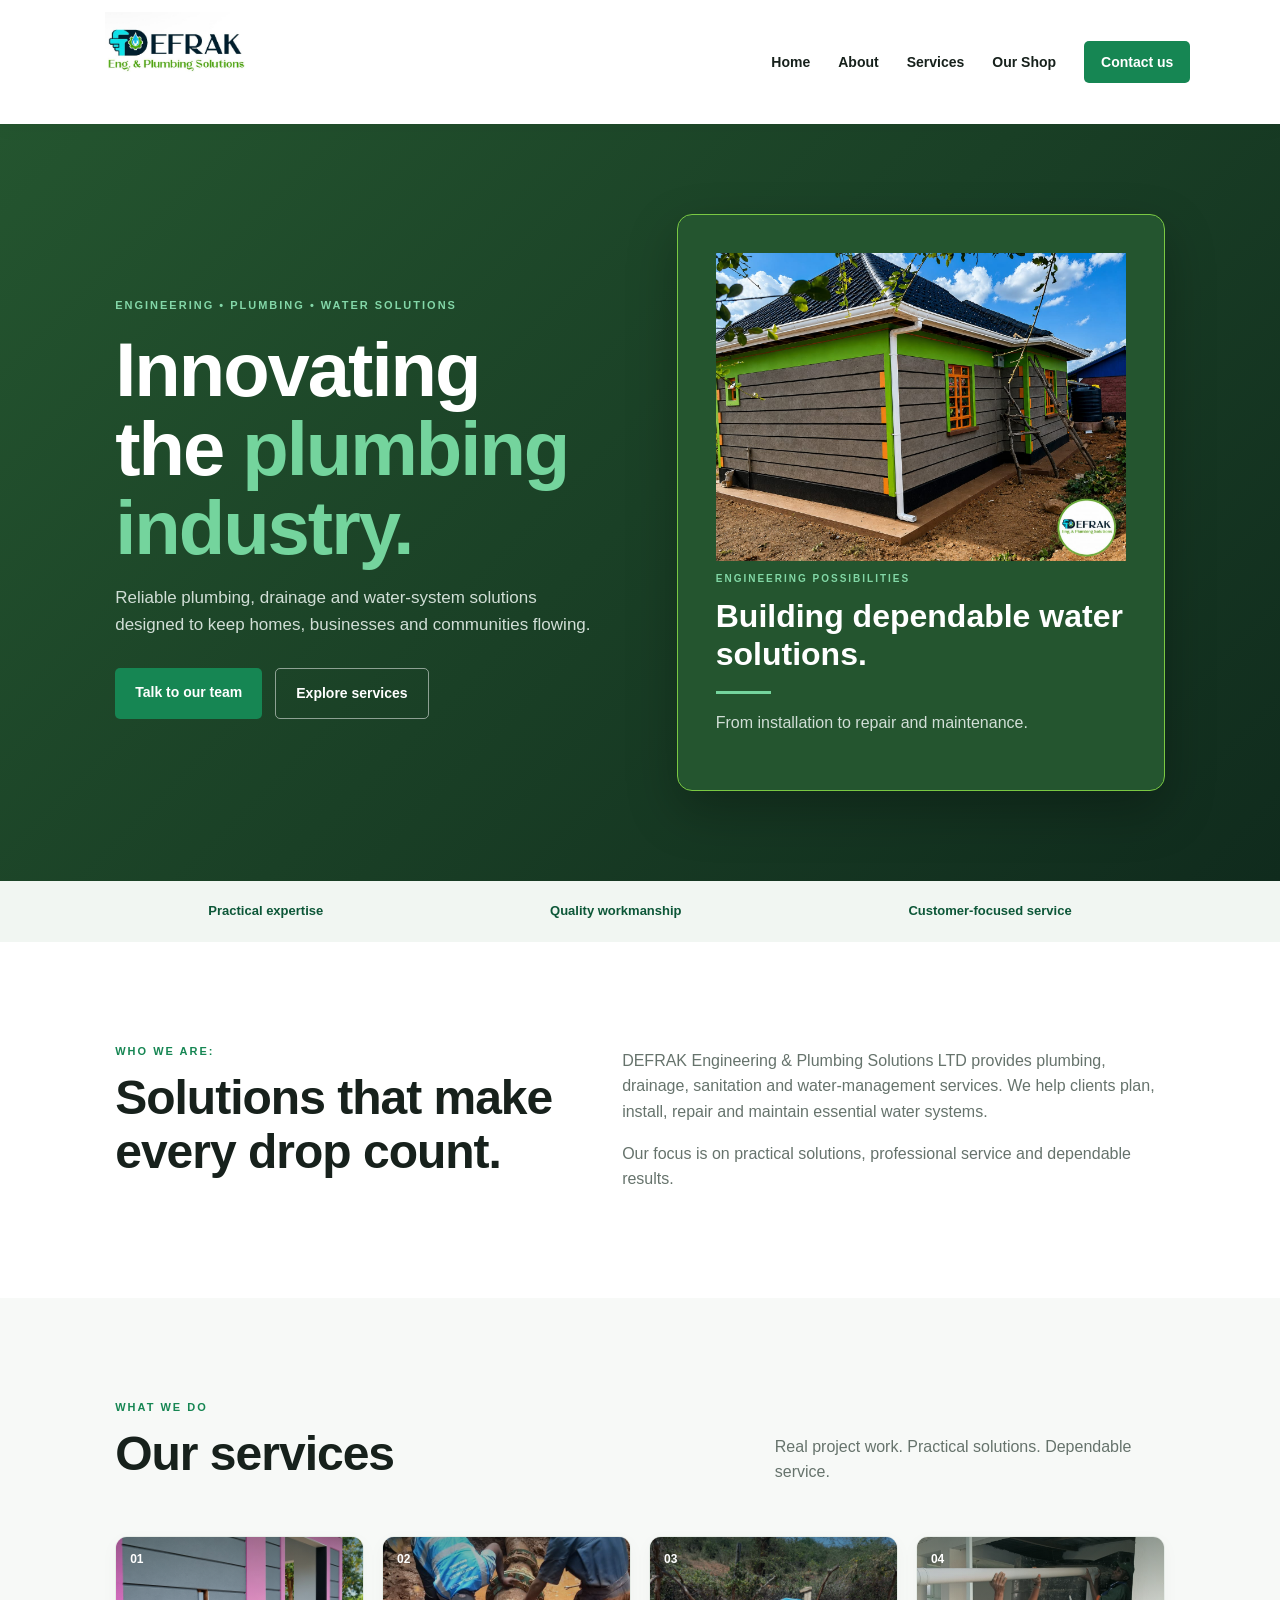
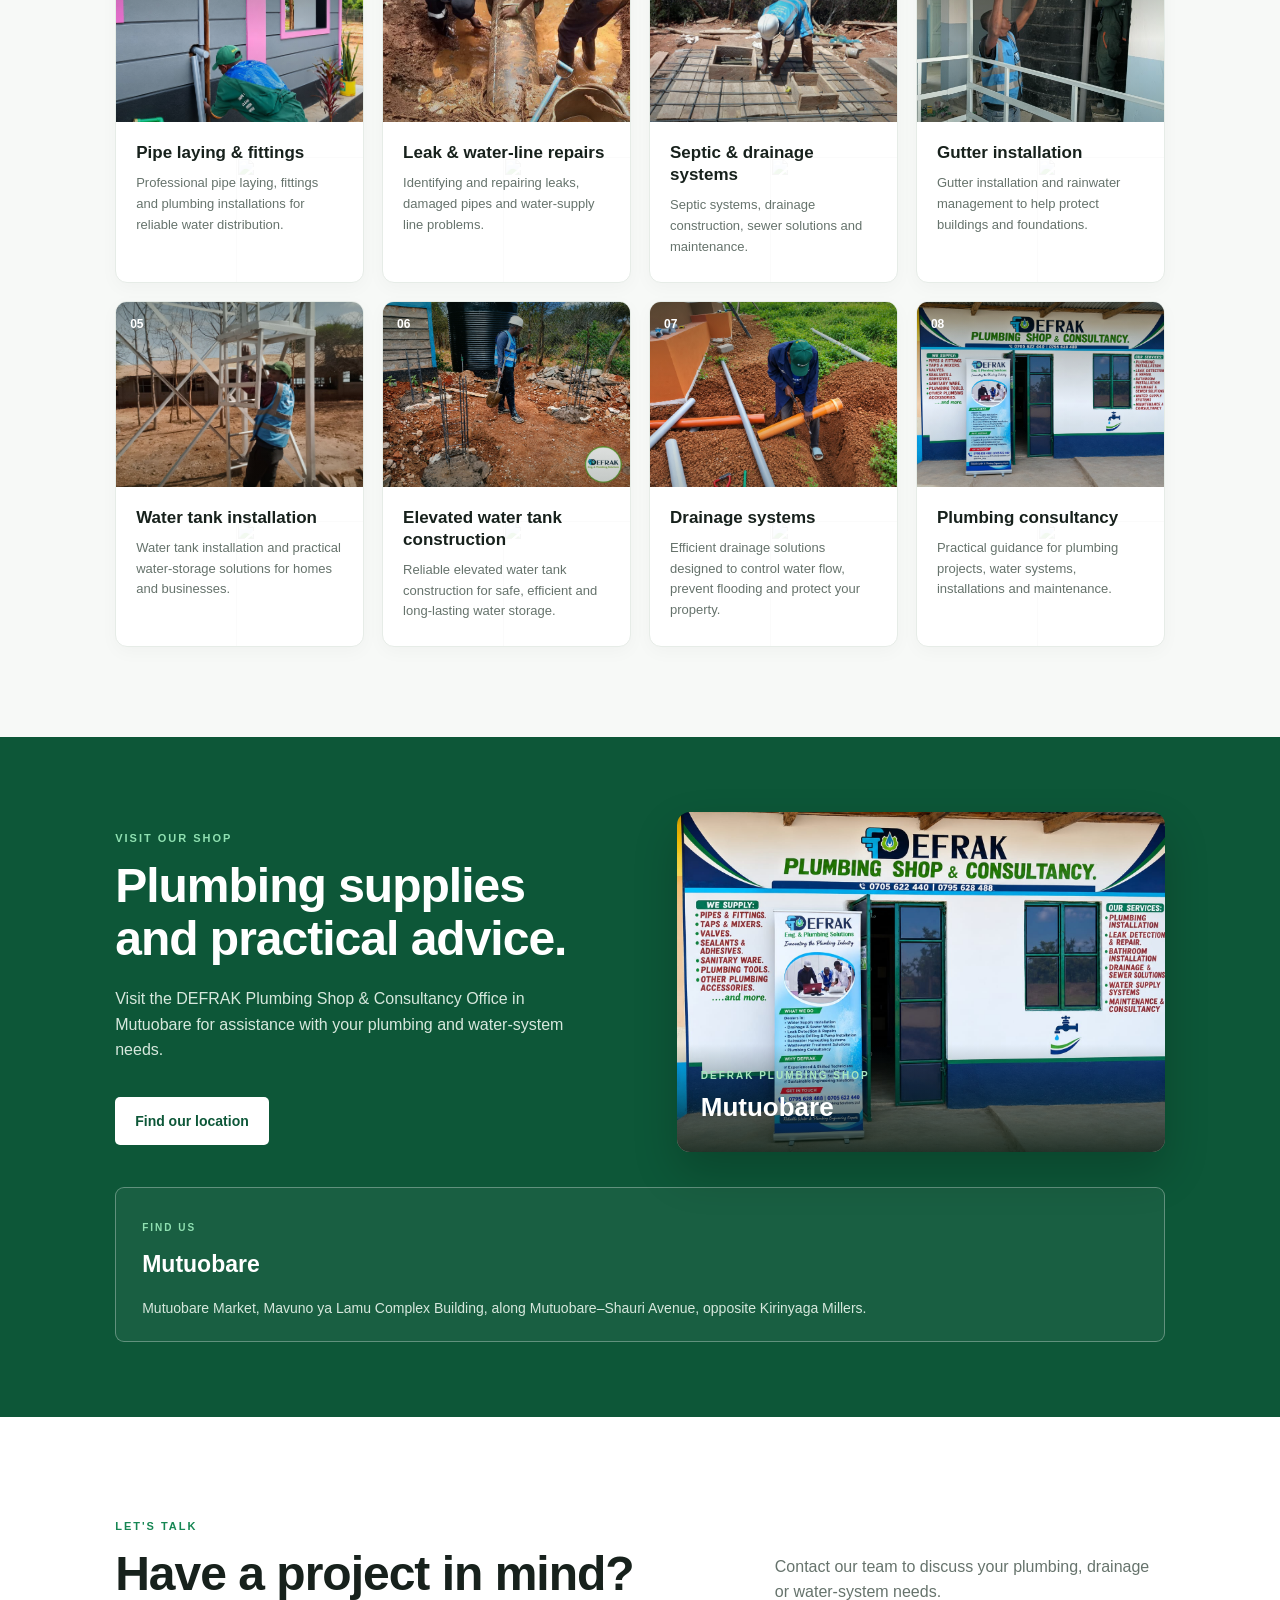
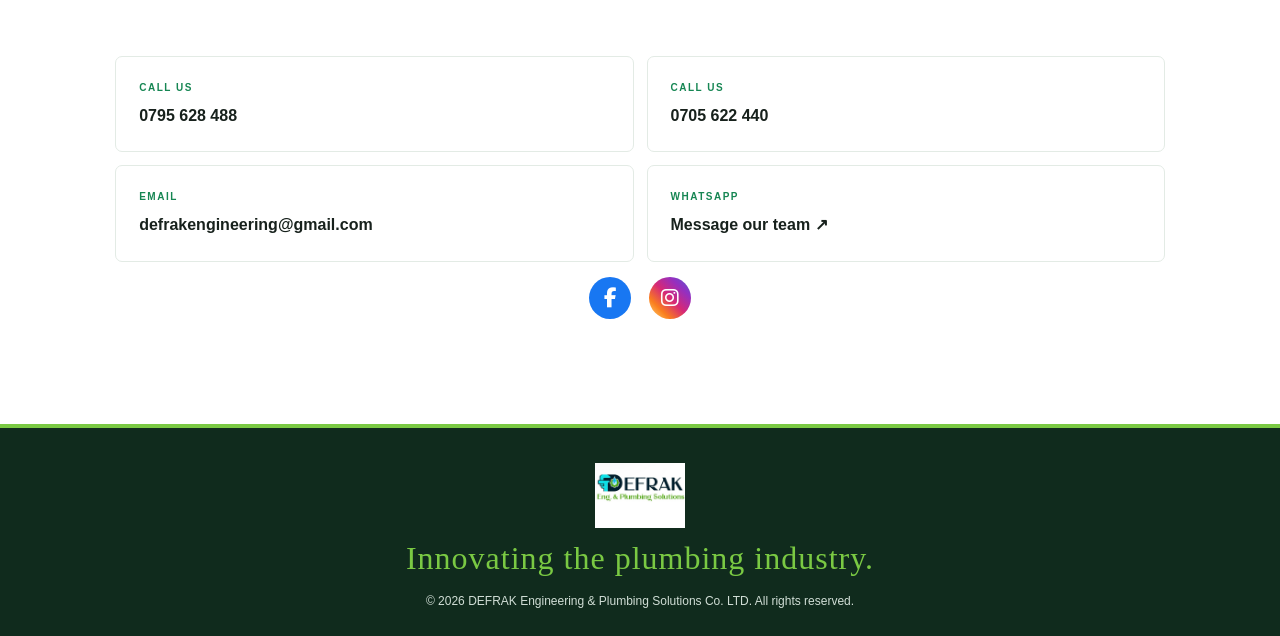
==== DEFRAK-Website-Customized/index.html @ 1be0e1d7 "Add files via upload" ====
<!DOCTYPE html>
<html lang="en">
<head>
  <meta charset="UTF-8">
  <meta name="viewport" content="width=device-width, initial-scale=1.0">
  <meta name="description" content="DEFRAK Engineering & Plumbing Solutions CO. LTD — plumbing, drainage, water systems and engineering solutions.">
  <title>DEFRAK Engineering & Plumbing Solutions LTD</title>
  <link rel="icon" type="img/png" href="img/img/favicon.png/favicon.png.jpeg">
  <link rel="stylesheet" href="main.css">
  <link rel="stylesheet"href="https://cdnjs.cloudflare.com/ajax/libs/font-awesome/6.7.2/css/all.min.css">
</head>
<body>
  <header class="site-header">
    <a class="brand" href="#home" aria-label="DEFRAK home">
      <img class="brand-logo" src="img/img/D.LOGO.jpeg" alt="DEFRAK Engineering and Plumbing Solutions logo">
    </a>
    <button class="menu-toggle" aria-label="Open navigation" aria-expanded="false">☰</button>
    <nav class="navigation">
      <a href="#home">Home</a>
      <a href="#about">About</a>
      <a href="#services">Services</a>
      <a href="#shop">Our Shop</a>
      <a href="#contact" class="nav-cta">Contact us</a>
    </nav>
  </header>

  <main>
    <section class="hero" id="home">
      <div class="hero-content">
        <p class="eyebrow">ENGINEERING • PLUMBING • WATER SOLUTIONS</p>
        <h1>Innovating the <span>plumbing industry.</span></h1>
        <p class="hero-copy">Reliable plumbing, drainage and water-system solutions designed to keep homes, businesses and communities flowing.</p>
        <div class="hero-actions">
          <a class="button button-primary" href="#contact">Talk to our team</a>
          <a class="button button-outline" href="#services">Explore services</a>
        </div>
      </div>
      <div class="hero-panel">

    <!-- Background project photograph -->
    <img src="img/img/Gutter green.jpeg"
         alt=""
         class="hero-background"
         aria-hidden="true">

    <div class="panel-content">
        <p class="panel-label">ENGINEERING POSSIBILITIES</p>

        <h2>Building dependable water solutions.</h2>

        <div class="panel-line"></div>

        <p class="panel-note">
            From installation to repair and maintenance.
        </p>
    </div>

</div>
    </section>

    <section class="trust-strip" aria-label="Our focus">
      <span>Practical expertise</span><span>Quality workmanship</span><span>Customer-focused service</span>
    </section>

    <section class="section about-section" id="about">
      <div>
        <p class="eyebrow">WHO WE ARE:</p>
        <h2>Solutions that make every drop count.</h2>
      </div>
      <div class="about-copy">
        <p>DEFRAK Engineering & Plumbing Solutions LTD provides plumbing, drainage, sanitation and water-management services. We help clients plan, install, repair and maintain essential water systems.</p>
        <p>Our focus is on practical solutions, professional service and dependable results.</p>
      </div>
    </section>

    <section class="section services-section" id="services">
      <div class="section-heading">
        <div><p class="eyebrow">WHAT WE DO</p><h2>Our services</h2></div>
        <p>Real project work. Practical solutions. Dependable service.</p>
      </div>
      <div class="service-grid">
        <article class="service-card">
          <div class="service-photo"><img src="img/img/Pipe fitting.jpeg" alt="DEFRAK pipe laying and pipe fitting project"><span class="photo-number">01</span></div>
          <div class="service-content"><h3>Pipe laying & fittings</h3><p>Professional pipe laying, fittings and plumbing installations for reliable water distribution.</p></div>
          <img class="service-watermark" src="img/img/" alt="" aria-hidden="true">
        </article>
        <article class="service-card">
          <div class="service-photo"><img src="img/img/leak R.png" alt="DEFRAK leak repair project"><span class="photo-number">02</span></div>
          <div class="service-content"><h3>Leak & water-line repairs</h3><p>Identifying and repairing leaks, damaged pipes and water-supply line problems.</p></div>
          <img class="service-watermark" src="img/D.LOGO.jpeg" alt="" aria-hidden="true">
        </article>
        <article class="service-card">
          <div class="service-photo"><img src="img/img/septic.png" alt="DEFRAK septic tank project"><span class="photo-number">03</span></div>
          <div class="service-content"><h3>Septic & drainage systems</h3><p>Septic systems, drainage construction, sewer solutions and maintenance.</p></div>
          <img class="service-watermark" src="img/D.LOGO.jpeg" alt="" aria-hidden="true">
        </article>
        <article class="service-card">
          <div class="service-photo"><img src="img/img/Gutter f.jpg" alt="DEFRAK gutter installation project"><span class="photo-number">04</span></div>
          <div class="service-content"><h3>Gutter installation</h3><p>Gutter installation and rainwater management to help protect buildings and foundations.</p></div>
          <img class="service-watermark" src="img/D.LOGO.jpeg" alt="" aria-hidden="true">
        </article>
        <article class="service-card">
          <div class="service-photo"><img src="img/img/Tank in.png" alt="DEFRAK water tank installation project"><span class="photo-number">05</span></div>
          <div class="service-content"><h3>Water tank installation</h3><p>Water tank installation and practical water-storage solutions for homes and businesses.</p></div>
          <img class="service-watermark" src="img/D.LOGO.jpeg" alt="" aria-hidden="true">
        </article>
        <article class="service-card">
          <div class="service-photo"><img src="img/img/elv.png" alt="Elevated water tank"><span class="photo-number">06</span></div>
          <div class="service-content"><h3>Elevated water tank construction</h3><p>Reliable elevated water tank construction for safe, efficient and long-lasting water storage.</p></div>
          <img class="service-watermark" src="img/img/D LOGO.jpeg" alt="" aria-hidden="true">
        </article>
        <article class="service-card">
          <div class="service-photo"><img src="img/img/Dr.png" alt="Drainange systems"><span class="photo-number">07</span></div>
          <div class="service-content"><h3>Drainage systems</h3><p>Efficient drainage solutions designed to control water flow, prevent flooding and protect your property.</p></div>
          <img class="service-watermark" src="img/img/D.LOGOjpeg" alt="" aria-hidden="true">
        </article>
        <article class="service-card">
          <div class="service-photo"> <img src="img/img/shp.png" alt="Consultancy"><span class="placeholder-mark">D</span><span class="photo-number">08</span></div>
          <div class="service-content"><h3>Plumbing consultancy</h3><p>Practical guidance for plumbing projects, water systems, installations and maintenance.</p></div>
          <img class="service-watermark" src="img/s" alt="" aria-hidden="true">
        </article>
      </div>
    </section>

    <section class="shop-section" id="shop">
      <div class="shop-copy">
        <p class="eyebrow">VISIT OUR SHOP</p>
        <h2>Plumbing supplies and practical advice.</h2>
        <p>Visit the DEFRAK Plumbing Shop & Consultancy Office in Mutuobare for assistance with your plumbing and water-system needs.</p>
        <a class="button button-light" href="https://www.google.com/maps/search/?api=1&query=Mutuobare+Market+Mavuno+ya+Lamu+Complex+Building" target="_blank" rel="noopener">Find our location</a>
      </div>
      <div class="shop-visual">
        <img src="img/img/shp.png" alt="DEFRAK Plumbing Shop and Consultancy Office in Mutuobare">
        <div class="shop-caption"><span>DEFRAK PLUMBING SHOP</span><strong>Mutuobare</strong></div>
      </div>
      <div class="shop-address">
        <p class="detail-title">FIND US</p>
        <h3>Mutuobare</h3>
        <p>Mutuobare Market, Mavuno ya Lamu Complex Building, along Mutuobare–Shauri Avenue, opposite Kirinyaga Millers.</p>
      </div>
    </section>

    <section class="section contact-section" id="contact">
      <div class="section-heading">
        <div><p class="eyebrow">LET'S TALK</p><h2>Have a project in mind?</h2></div>
        <p>Contact our team to discuss your plumbing, drainage or water-system needs.</p>
      </div>
      <div class="contact-grid">
        <a class="contact-card" href="tel:0795628488"><span>CALL US</span><strong>0795 628 488</strong></a>
        <a class="contact-card" href="tel:0705622440"><span>CALL US</span><strong>0705 622 440</strong></a>
        <a class="contact-card" href="mailto:defrakengineering@gmail.com"><span>EMAIL</span><strong>defrakengineering@gmail.com</strong></a>
        <a class="contact-card" href="https://wa.me/254795628488" target="_blank" rel="noopener"><span>WHATSAPP</span><strong>Message our team ↗</strong></a>
      </div> 
      <div>
        <div class="social-links">

    <a href="https://www.facebook.com/share/1DmQvDRoSd/"
       target="_blank"
       rel="noopener noreferrer"
       aria-label="DEFRAK Facebook">
       <i class="fab fa-facebook-f"></i>
    </a>

    <a href="https://www.instagram.com/defrak_eng/"
       target="_blank"
       rel="noopener noreferrer"
       aria-label="DEFRAK Instagram">
       <i class="fab fa-instagram"></i>
    </a>

</div>
      </div>
      
    </section>
  </main>

 <footer class="site-footer">

    <img src="img/img/D.LOGO.jpeg"
         alt="DEFRAK logo"
         class="footer-logo">

    <p class="footer-tagline">
        Innovating the plumbing industry.
    </p>

    <small>
        © <span id="year"></span>
        DEFRAK Engineering & Plumbing Solutions Co. LTD.
        All rights reserved.
    </small>

</footer>
  <script src="script.js"></script>
</body>
</html>
---- DEFRAK-Website-Customized/main.css ----
:root {
  --green: #168653;
  --green-dark: #0d5738;
  --ink: #17211c;
  --muted: #66736c;
  --pale: #f1f6f2;
  --white: #fff;
}
* { box-sizing: border-box; }
html { scroll-behavior: smooth; }
body { margin: 0; font-family: Arial, Helvetica, sans-serif; color: var(--ink); line-height: 1.6; }
a { color: inherit; text-decoration: none; }
.site-header {
  min-height: 82px; padding: 12px 7%; display: flex; align-items: center;
  justify-content: space-between; background: #fff; position: sticky; top: 0;
  z-index: 10; box-shadow: 0 3px 18px #14251a0d;
}
.brand { display: flex; align-items: center; }
.brand-logo { display: block; width: 170px; max-height: 100px; object-fit: contain; }
.navigation { display: flex; align-items: center; gap: 28px; font-size: 14px; font-weight: 700; }
.navigation a:hover { color: var(--green); }
.navigation .nav-cta { background: var(--green); color: white; padding: 10px 17px; border-radius: 5px; }
.navigation .nav-cta:hover { background: var(--green-dark); color: white; }
.menu-toggle { display: none; border: 0; background: transparent; font-size: 25px; cursor: pointer; }
.hero {
  min-height: 400px; padding: 90px 9%; display: grid; grid-template-columns: 1fr 1fr;
  align-items: center; gap: 7%; color: white;
  background: linear-gradient(135deg, #24552F, #102B1D);
}
.eyebrow { color: var(--green); font-size: 11px; font-weight: 800; letter-spacing: 2px; }
.hero .eyebrow { color: #83d7a8; }
.hero h1 { max-width: 650px; margin: 15px 0; font-size: clamp(42px, 6vw, 76px); line-height: 1.04; letter-spacing: -2px; }
.hero h1 span { color: #74d49d; }
.hero-copy { max-width: 570px; color: #d1ded6; font-size: 17px; }
.hero-actions { display: flex; flex-wrap: wrap; gap: 13px; margin-top: 30px; }
.button { display: inline-block; padding: 13px 20px; border-radius: 5px; font-weight: 700; font-size: 14px; }
.button-primary { background: var(--green); color: white; }
.button-primary:hover { background: #04ba65; }
.button-outline { border: 1px solid #ffffff80; color: white; }
.button-outline:hover { background: white; color: var(--ink); }

.hero-panel {
  width: 100%;
  min-height: 420px;
  padding: 38px;
  background: #24552F;
  border: 1px solid #7AC943;
  border-radius: 15px;
  box-shadow: 0 20px 50px #0004;
  display: flex;
  flex-direction: column;
  justify-content: center;
  position: relative;
  overflow: hidden;
}

.hero-watermark { position: absolute; width: 240px; height: 240px; object-fit: contain; right: -25px; bottom: -30px; opacity: .10; }
.panel-label, .detail-title { position: relative; font-size: 10px; font-weight: 800; letter-spacing: 2px; color: #82d8a6; }
.hero-panel h2 { position: relative; font-size: 32px; line-height: 1.2; margin: 10px 0; }
.panel-line { position: relative; height: 3px; width: 55px; background: #75d59e; margin: 18px 0 5px; }
.panel-note { position: relative; color: #d1ded6; }
.trust-strip { padding: 20px 8%; display: flex; justify-content: space-around; flex-wrap: wrap; gap: 15px; background: var(--pale); color: var(--green-dark); font-weight: 700; font-size: 13px; }
.section { padding: 90px 9%; }
.about-section { display: grid; grid-template-columns: .9fr 1.1fr; gap: 6%; align-items: start; }
.section h2, .shop-section h2 { font-size: clamp(32px, 4vw, 48px); line-height: 1.12; margin: 8px 0 20px; letter-spacing: -1px; }
.about-copy { color: var(--muted); font-size: 16px; }
.services-section { background: #f7f9f7; }
.section-heading { display: flex; align-items: end; justify-content: space-between; gap: 30px; margin-bottom: 35px; }
.section-heading > p { max-width: 390px; color: var(--muted); }
.service-grid { display: grid; grid-template-columns: repeat(4, 1fr); gap: 18px; }
.service-card {
  position: relative; isolation: isolate; overflow: hidden; background: white;
  border: 1px solid #e6ece7; border-radius: 12px; transition: .25s;
  box-shadow: 0 5px 18px #10291b08;
}
.service-card:hover { transform: translateY(-5px); box-shadow: 0 15px 35px #10291b18; border-color: #b9ddc7; }
.service-photo { height: 185px; position: relative; overflow: hidden; background: #dce9df; }
.service-photo::after { content: ""; position: absolute; inset: 0; background: linear-gradient(180deg, #071a1060, transparent 55%, #071a1040); }
.service-photo > img { width: 100%; height: 100%; display: block; object-fit: cover; transition: transform .45s; }
.service-card:hover .service-photo > img { transform: scale(1.045); }
.photo-number { position: absolute; z-index: 1; top: 13px; left: 14px; color: white; font-weight: 800; font-size: 12px; }
.service-content { position: relative; z-index: 2; min-height: 145px; padding: 20px 20px 24px; }
.service-content h3 { font-size: 17px; line-height: 1.3; margin: 0 0 9px; }
.service-content p { color: var(--muted); font-size: 13px; margin: 0; }
.service-watermark {
  position: absolute; z-index: 1; width: 145px; height: 145px; object-fit: contain;
  right: -18px; bottom: -20px; opacity: .075; pointer-events: none;
}
.service-photo-placeholder { display: grid; place-items: center; background: linear-gradient(135deg, #0d5738, #168653); }
.placeholder-mark { color: #ffffffd9; font-size: 100px; font-weight: 900; line-height: 1; }
.shop-section {
  padding: 75px 9%; display: grid; grid-template-columns: 1fr 1fr; gap: 35px 7%;
  align-items: center; background: var(--green-dark); color: white;
}
.shop-section .eyebrow { color: #8fe0b1; }
.shop-copy > p:not(.eyebrow) { max-width: 600px; color: #d7e8dd; }
.button-light { background: white; color: var(--green-dark); margin-top: 18px; }
.shop-visual { position: relative; min-height: 310px; overflow: hidden; border-radius: 13px; box-shadow: 0 20px 45px #0003; }
.shop-visual > img { display: block; width: 100%; height: 340px; object-fit: cover; }
.shop-caption { position: absolute; inset: auto 0 0; padding: 24px; display: flex; flex-direction: column; gap: 3px; background: linear-gradient(transparent, #071a10d9); }
.shop-caption span { color: #a8e5bf; font-size: 10px; letter-spacing: 2px; font-weight: 800; }
.shop-caption strong { font-size: 26px; }
.shop-address { grid-column: 1 / -1; padding: 22px 26px; border: 1px solid #ffffff50; border-radius: 9px; background: #ffffff0d; }
.shop-address .detail-title { color: #8fe0b1; }
.shop-address h3 { font-size: 23px; margin: 3px 0; }
.shop-address p:last-child { color: #d7e8dd; font-size: 14px; margin-bottom: 0; }
.contact-grid { display: grid; grid-template-columns: repeat(2, 1fr); gap: 13px; }
.contact-card { padding: 23px; border: 1px solid #e3ebe5; border-radius: 7px; display: flex; flex-direction: column; gap: 7px; }
.contact-card:hover { border-color: var(--green); background: var(--pale); }
.contact-card span { font-size: 10px; color: var(--green); font-weight: 900; letter-spacing: 1.5px; }
.contact-card strong { font-size: 16px; overflow-wrap: anywhere; }
.social-note { color: var(--muted); font-size: 13px; margin-top: 25px; }

/* FOOTER BACKGROUND */
.site-footer {
    text-align: center;
    padding: 35px 20px 25px;
    background: #102B1D;
    color: white;
    border-top: 4px solid #7AC943;
}

/* FOOTER LOGO */
.footer-logo {
    display: block;
    width: 125px;
    max-height: 65px;
    object-fit: contain;
    margin: 0 auto 10px;
}

/* FLOWING FOOTER TAGLINE */
.site-footer .footer-tagline {
    font-family: 'Allura', cursive;
    font-size: 32px;
    color: #7AC943;
    font-style: normal;
    margin: 5px 0 12px;
    letter-spacing: 1px;
    line-height: 1.3;
}

/* COPYRIGHT */
.site-footer small {
    display: block;
    color: #d1ded6;
    font-size: 12px;
}

@media (max-width: 1050px) { .service-grid { grid-template-columns: repeat(2, 1fr); } }
@media (max-width: 900px) {
  .hero { grid-template-columns: 1fr .8fr; padding-left: 6%; padding-right: 6%; }
  .navigation { gap: 15px; }
}
@media (max-width: 680px) {
  .site-header { padding: 12px 5%; }
  .brand-logo { width: 145px; max-height: 54px; }
  .menu-toggle { display: block; }
  .navigation { display: none; position: absolute; top: 70px; left: 0; right: 0; padding: 20px 6%; background: white; flex-direction: column; align-items: stretch; box-shadow: 0 12px 18px #0001; }
  .navigation.open { display: flex; }
  .navigation a { padding: 8px 0; }
  .navigation .nav-cta { text-align: center; }
  .hero { grid-template-columns: 1fr; padding: 70px 7%; }
  .hero-panel { min-height: 250px; }
  .section { padding: 65px 7%; }
  .about-section, .shop-section { grid-template-columns: 1fr; }
  .section-heading { display: block; }
  .service-grid { grid-template-columns: 1fr; }
  .shop-address { grid-column: auto; }
  .shop-visual > img { height: 280px; }
  .contact-grid { grid-template-columns: 1fr; }
  .trust-strip { flex-direction: column; text-align: center; }
}
/* SOCIAL MEDIA ICONS */
.social-links {
    display: flex;
    flex-direction: row;
    justify-content: center;
    align-items: center;
    gap: 18px;
    width: 100%;
    margin: 15px auto;
}

/* GENERAL ICON STYLING */
.social-links a {
    width: 42px;
    height: 42px;
    display: flex;
    align-items: center;
    justify-content: center;
    border: none;
    border-radius: 50%;
    color: white;
    font-size: 20px;
    text-decoration: none;
    transition: all 0.3s ease;
}

/* FACEBOOK BRAND COLOUR */
.social-links a:first-child {
    background: #1877F2;
}

/* INSTAGRAM BRAND GRADIENT */
.social-links a:last-child {
    background: linear-gradient(
        45deg,
        #FEDA75,
        #FA7E1E,
        #D62976,
        #962FBF,
        #4F5BD5
    );
}

/* ICON VISIBILITY */
.social-links a i {
    color: white;
    opacity: 1;
    visibility: visible;
}

/* HOVER EFFECT */
.social-links a:hover {
    transform: translateY(-4px) scale(1.08);
}
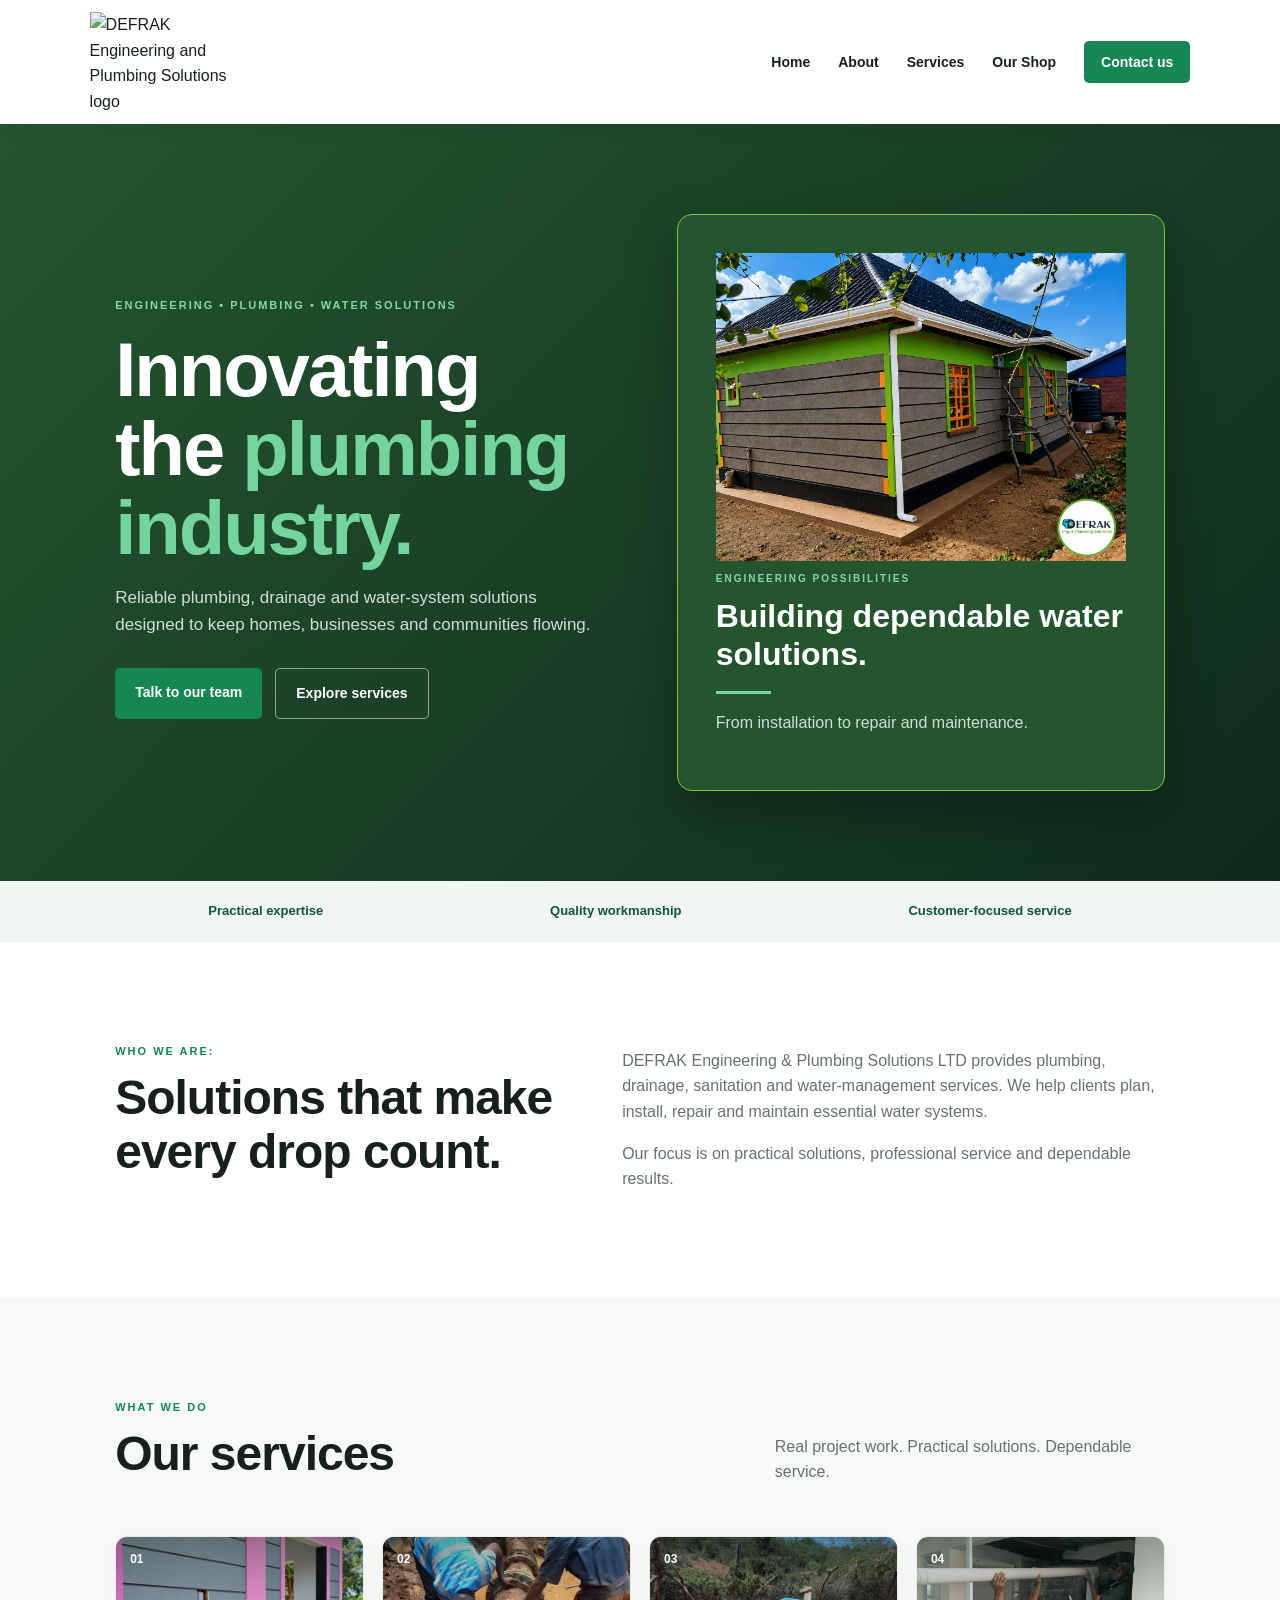
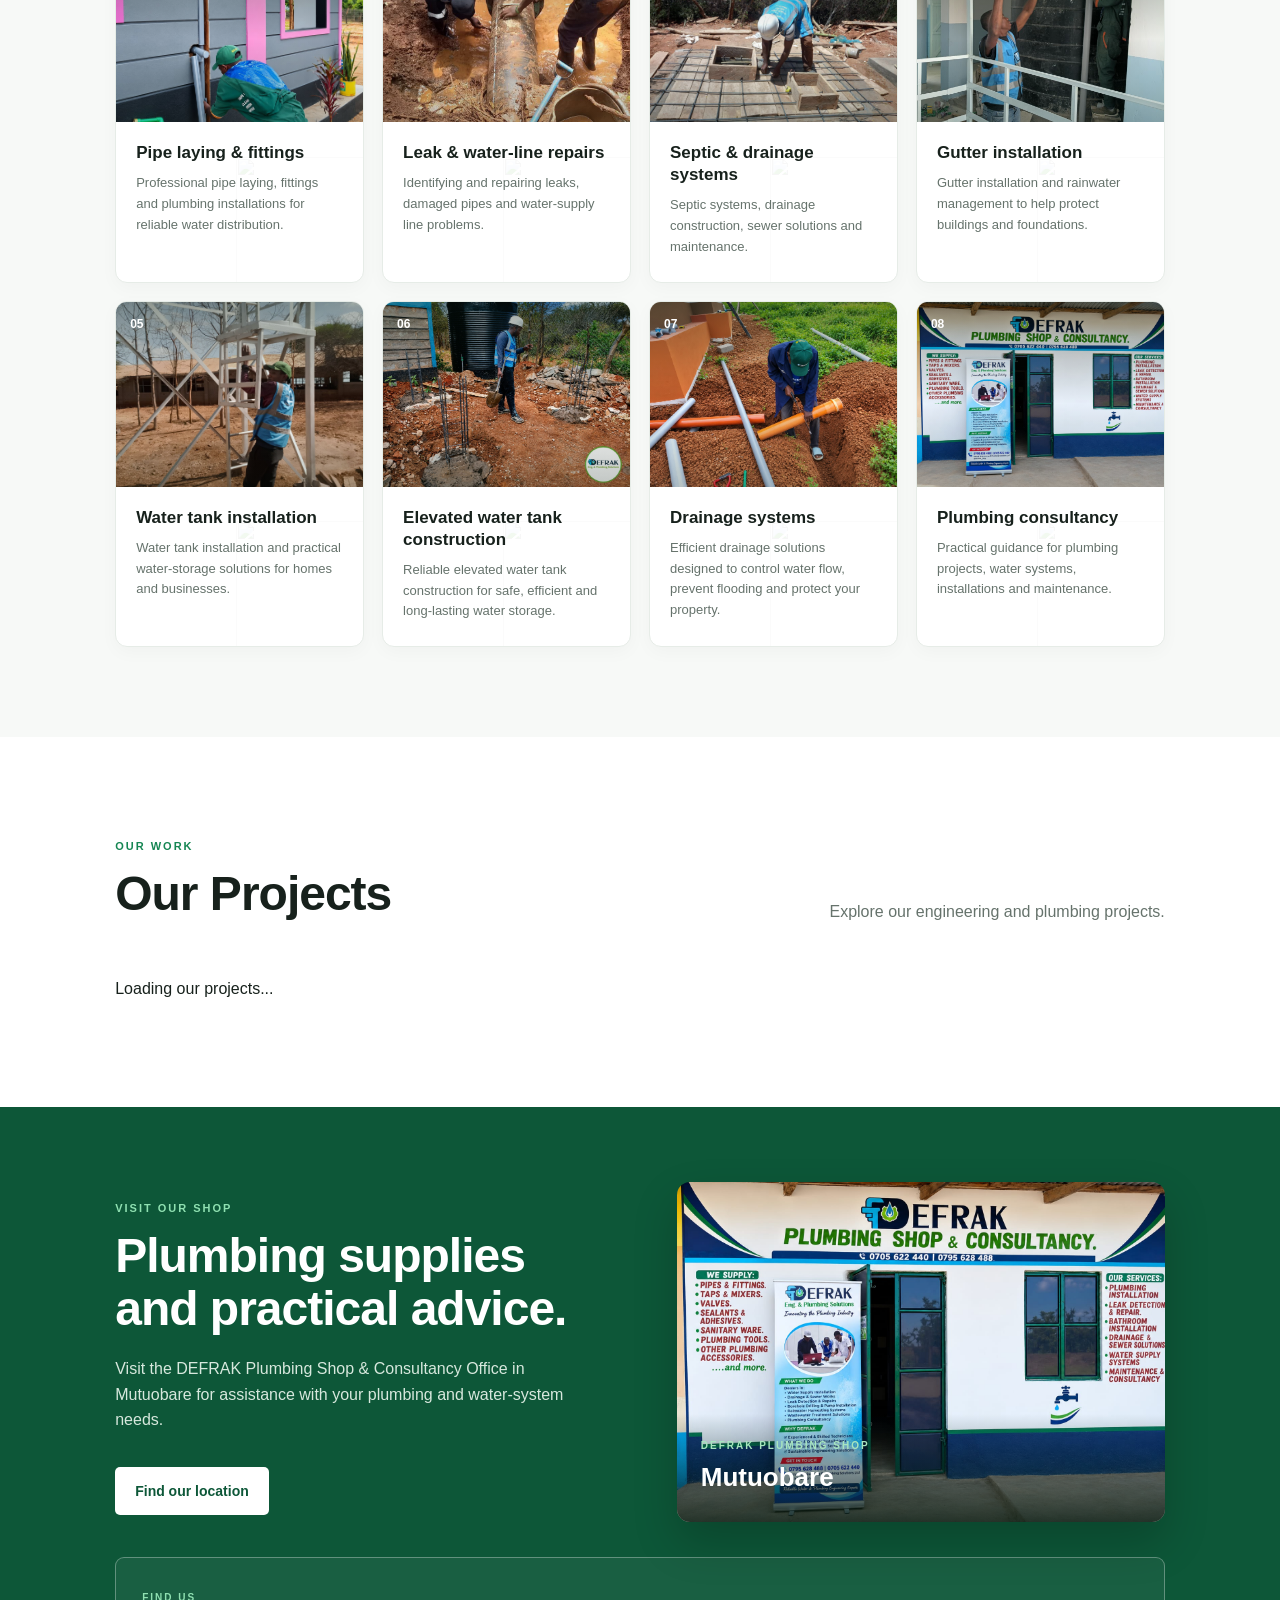
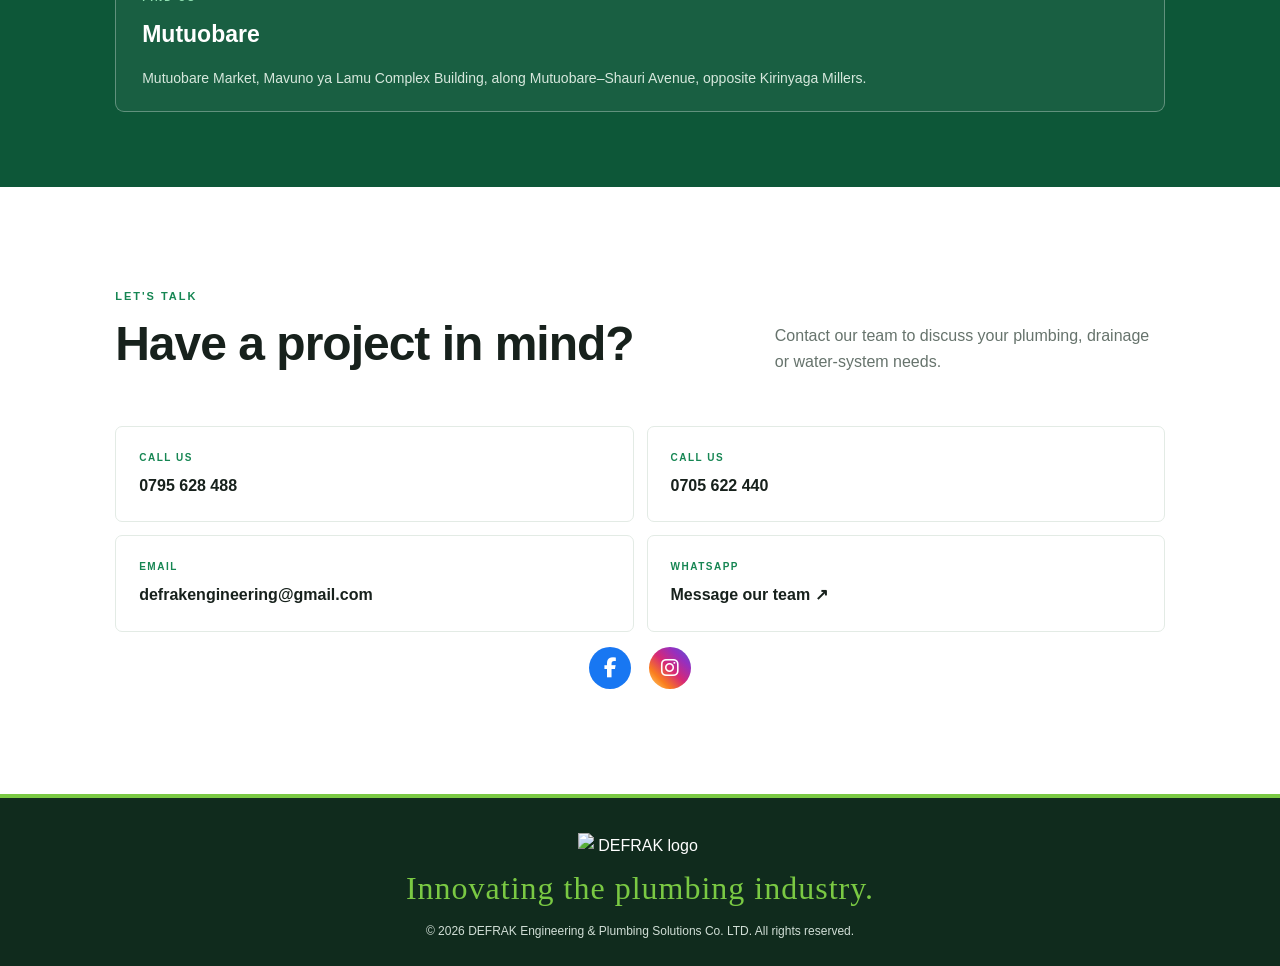
==== commit 25012ad9: "Update index.html" ====
--- a/DEFRAK-Website-Customized/index.html
+++ b/DEFRAK-Website-Customized/index.html
@@ -122,6 +122,20 @@
       </div>
     </section>
 
+<section class="section projects-section" id="projects">
+  <div class="section-heading">
+    <div>
+      <p class="eyebrow">OUR WORK</p>
+      <h2>Our Projects</h2>
+    </div>
+    <p>Explore our engineering and plumbing projects.</p>
+  </div>
+
+  <div id="projects-container" class="projects-grid">
+    <p>Loading our projects...</p>
+  </div>
+</section>
+
     <section class="shop-section" id="shop">
       <div class="shop-copy">
         <p class="eyebrow">VISIT OUR SHOP</p>
